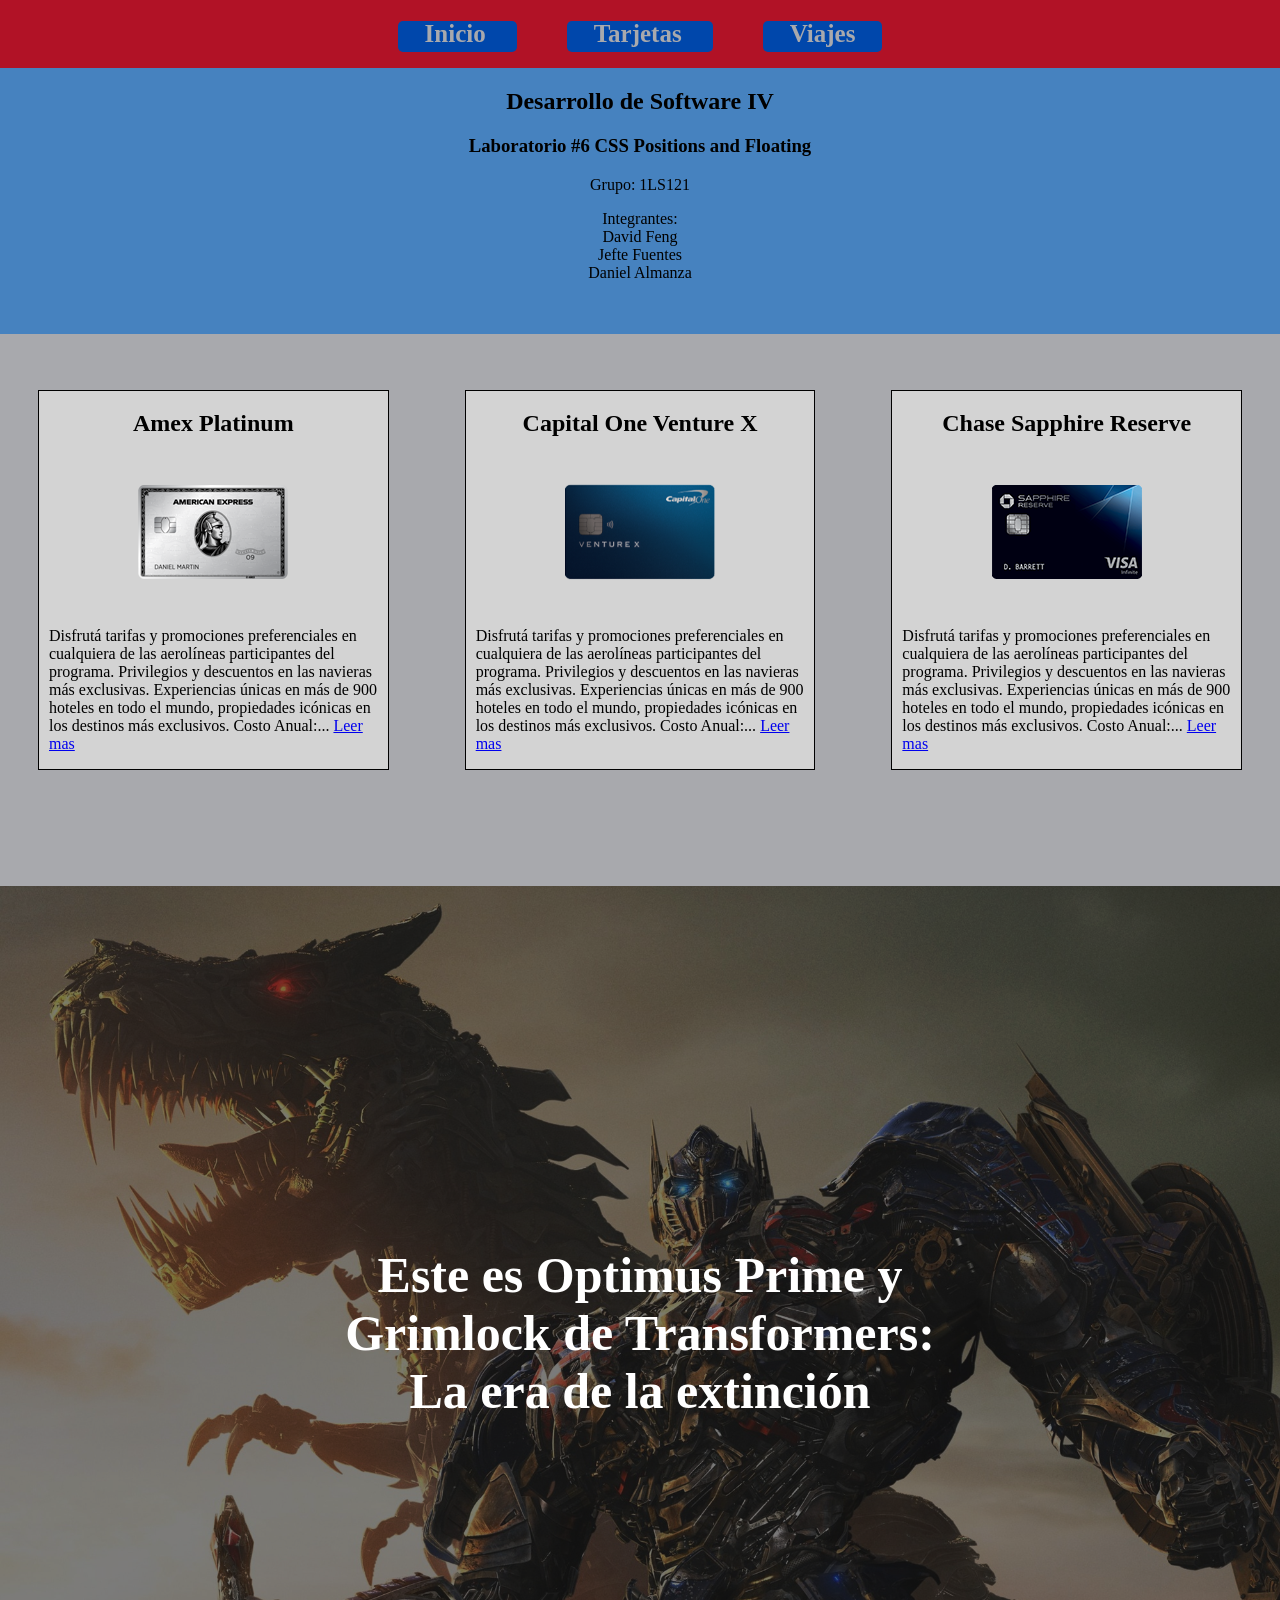
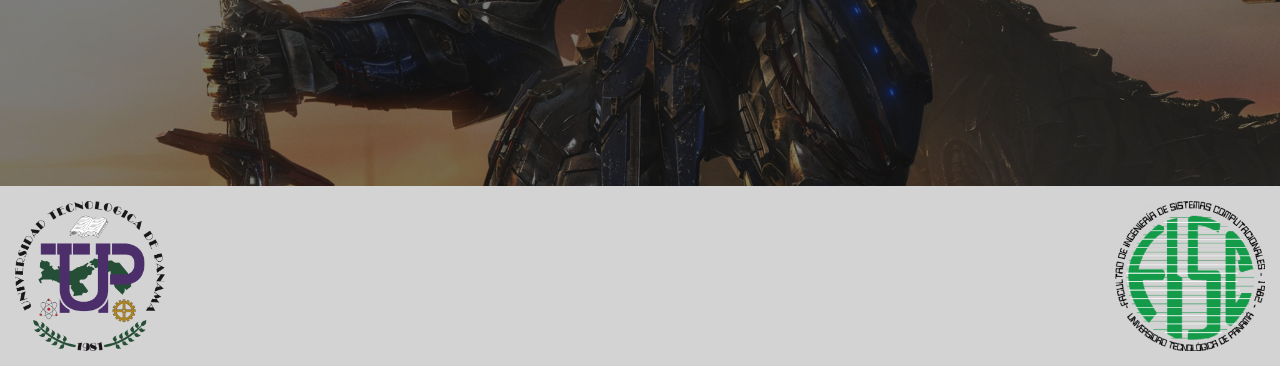
==== lab6/index.html @ 01a1f960 "Tareas Agregas" ====
<!DOCTYPE html>
<html lang="en">
<head>
    <meta charset="UTF-8">
    <meta name="viewport" content="width=device-width, initial-scale=1.0">
    <title>Document</title>
    <link rel="stylesheet" type="text/css" href="style.css">
</head>
<body>
    <header class="encabezado">
        <nav class="navbar">
            <ul>
                <span>
                    <li>
                        <a href="#">
                            Inicio
                        </a>
                    </li>
                </span>
                <span>
                    <li>
                        <a href="#">
                            Tarjetas
                        </a>
                    </li>
                </span>
                <span>
                    <li>
                        <a href="#">
                            Viajes
                        </a>
                    </li>
                </span>
            </ul>
        </nav>
        <h2>Desarrollo de Software IV</h2>
        <h3>Laboratorio #6 CSS Positions and Floating</h2>
        <p>Grupo: 1LS121</p>
        <p>
            Integrantes: <br>
            David Feng <br>
            Jefte Fuentes <br>
            Daniel Almanza <br>
        </p>
        <br><br>
    </header>
    <br>
    <section class="contenedor">
        <div class="caja1">
            <h1>Amex Platinum</h1>
            <img src="img/platinum-card.png" alt="">
            <p>Disfrutá tarifas y promociones preferenciales en cualquiera de las aerolíneas participantes del programa. Privilegios y descuentos en las navieras más exclusivas. Experiencias únicas en más de 900 hoteles en todo el mundo, propiedades icónicas en los destinos más exclusivos. Costo Anual:... <a href="#">Leer mas</a></p>
        </div>
        <div class="caja2">
            <h1>Capital One Venture X</h1>
            <img src="img/Ventura-one-x.png" alt="">
            <p>Disfrutá tarifas y promociones preferenciales en cualquiera de las aerolíneas participantes del programa. Privilegios y descuentos en las navieras más exclusivas. Experiencias únicas en más de 900 hoteles en todo el mundo, propiedades icónicas en los destinos más exclusivos. Costo Anual:... <a href="#">Leer mas</a></p>
        </div>
        <div class="caja3">
            <h1>Chase Sapphire Reserve</h1>
            <img src="img/chase-sapphire-reserve.png" alt="">
            <p>Disfrutá tarifas y promociones preferenciales en cualquiera de las aerolíneas participantes del programa. Privilegios y descuentos en las navieras más exclusivas. Experiencias únicas en más de 900 hoteles en todo el mundo, propiedades icónicas en los destinos más exclusivos. Costo Anual:... <a href="#">Leer mas</a></p>
        </div>
    </section>
    <br><br>
    <section class="imagen">
        <h1>Este es Optimus Prime y Grimlock de Transformers: La era de la extinción</h1>
    </section>
    <footer class="pie">
        <img src="img/utp.jpeg" alt="">
        <img class="fisc" src="img/fisc.png" alt="">
    </footer>
</body>
</html>
---- lab6/style.css ----
body{
    margin: 0;
    padding: 0;
    background-color: #A8A9AD;
}
.encabezado{
    background-color: #4682BF;
    text-align: center;
}

.navbar ul{
    color: #A8A9AD;
    list-style: none;
    background-color: #B11226;
    margin: 0;
    padding: 0;
    text-align: center;
}

.navbar span{
    background-color: #0047AB;
    border-radius: 5px;
    margin: 25px;
    padding: 7px;
}

.navbar li{
    display: inline-block;
}
.navbar li:hover{
    color: white;
    border-bottom: 1px solid #A8A9AD;
    cursor: pointer;    
    line-height: 0;
}

.navbar a{
    color: inherit;
    text-decoration: none;
    display: block;
    padding: 20px;
    font-weight: bold;
    font-size: 25px;
    text-align: center;
}

.contenedor{
    width: 100%;
    display: flex;
    justify-content: center;
    background-color: #A8A9AD;
}
.contenedor div{
    margin: 38px;
    border: 1px solid black;
    text-align: center;
    padding-left: 10px;
    padding-right: 10px;
}
.contenedor p{
    text-align: left;
}

.contenedor img{
    width: 150px;
    height: 150px;
    object-fit: cover;
}

.caja1,.caja2,.caja3{
    background-color: #D3D3D3;
}

.imagen{
    background-image: url(img/wallpaper.jpg);
    background-color: rgb(60, 60, 60);
    background-blend-mode: soft-light;
    background-size: cover;
    width: 100%;
    height: 100vh;
}
.imagen h1{
    display: flex;
    padding-top: 40vh;
    padding-bottom: 40vh;
    text-align: center;
    font-size: 50px;
    color: white;
    padding-left: 35vh;
    padding-right: 35vh;
}

.pie{
    background-color: #D3D3D3;
    display: flex;
}

.pie img{
    width: 150px;
    height: 150px;
    padding: 15px;
}

.fisc{
position: absolute;
right: 0;
}
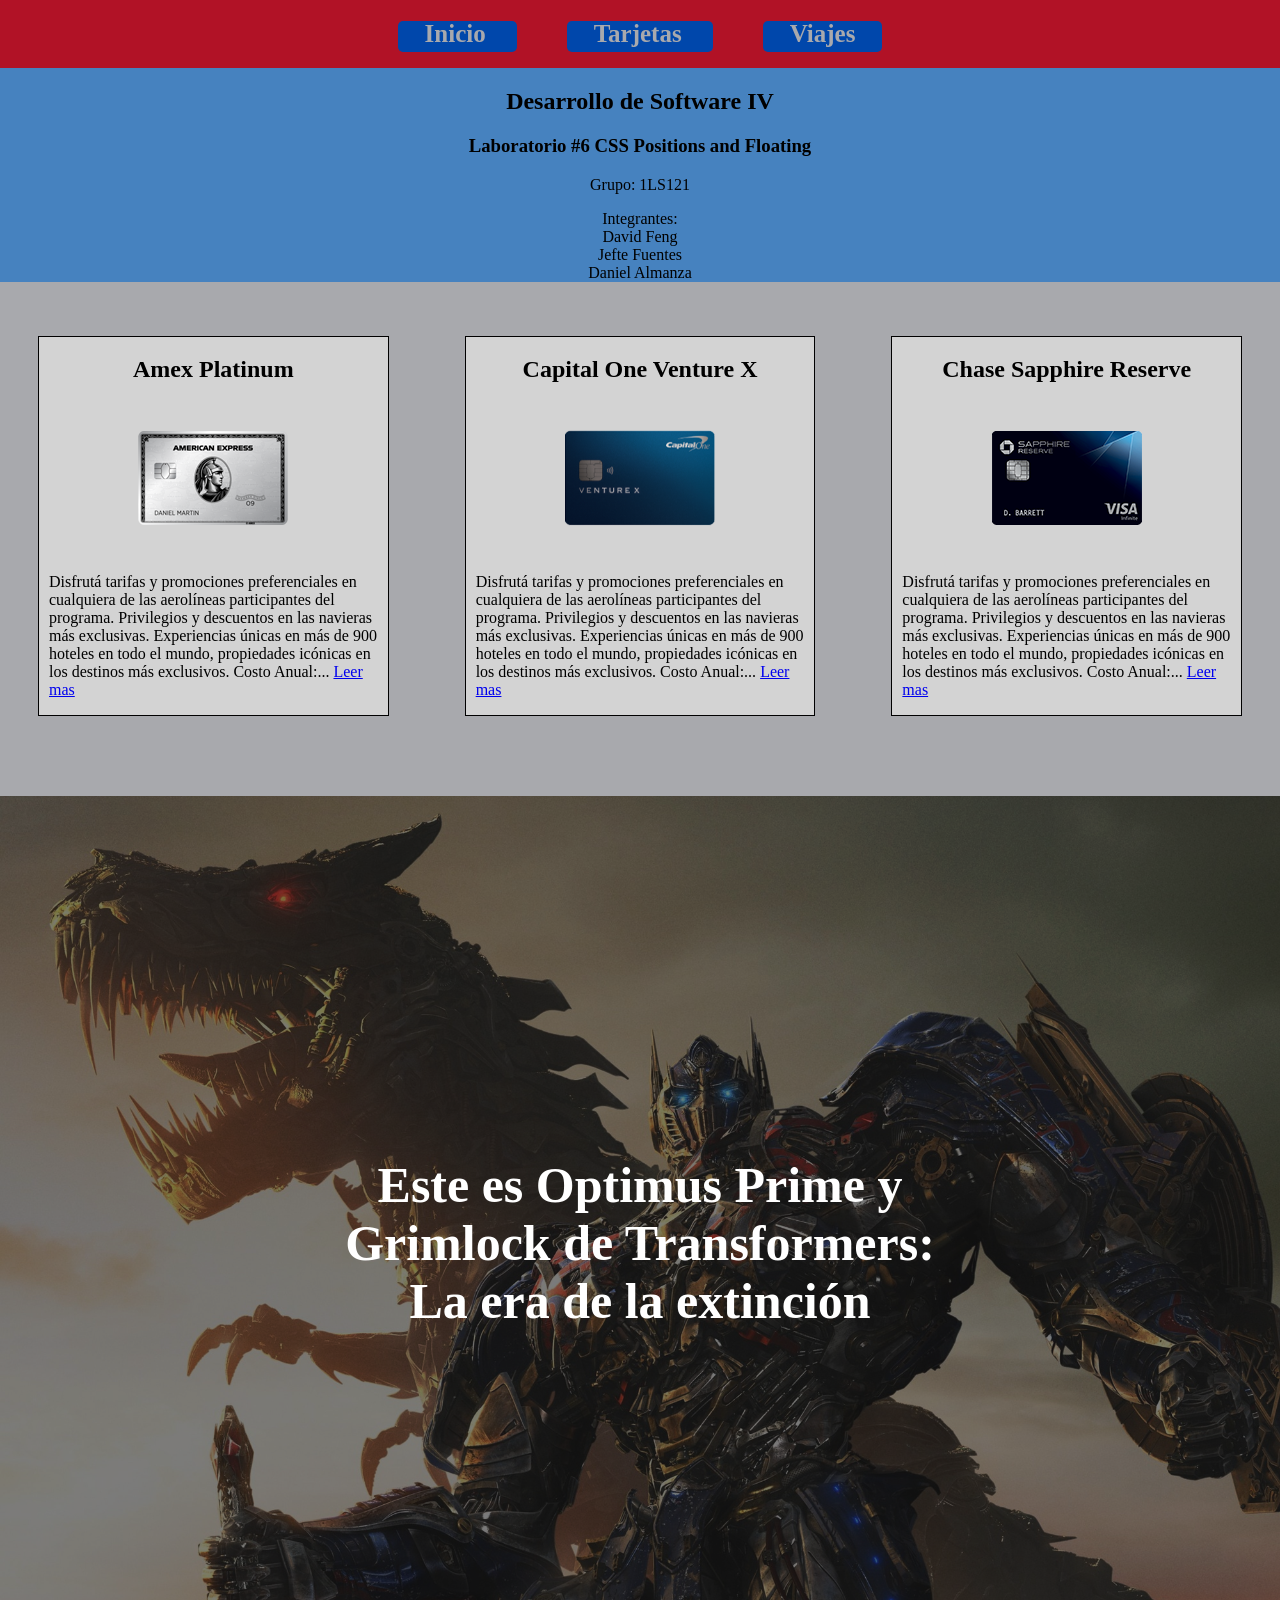
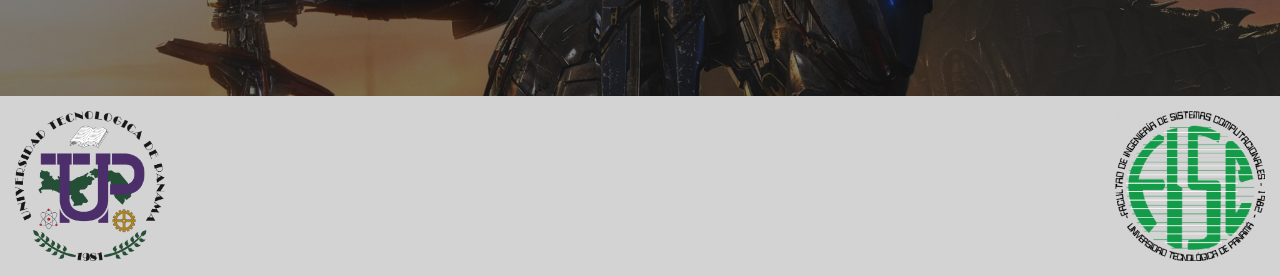
==== commit 2f7b483b: "<br> Eliminado" ====
--- a/lab6/index.html
+++ b/lab6/index.html
@@ -3,7 +3,7 @@
 <head>
     <meta charset="UTF-8">
     <meta name="viewport" content="width=device-width, initial-scale=1.0">
-    <title>Document</title>
+    <title>Lab6</title>
     <link rel="stylesheet" type="text/css" href="style.css">
 </head>
 <body>
@@ -42,9 +42,7 @@
             Jefte Fuentes <br>
             Daniel Almanza <br>
         </p>
-        <br><br>
     </header>
-    <br>
     <section class="contenedor">
         <div class="caja1">
             <h1>Amex Platinum</h1>
@@ -62,7 +60,6 @@
             <p>Disfrutá tarifas y promociones preferenciales en cualquiera de las aerolíneas participantes del programa. Privilegios y descuentos en las navieras más exclusivas. Experiencias únicas en más de 900 hoteles en todo el mundo, propiedades icónicas en los destinos más exclusivos. Costo Anual:... <a href="#">Leer mas</a></p>
         </div>
     </section>
-    <br><br>
     <section class="imagen">
         <h1>Este es Optimus Prime y Grimlock de Transformers: La era de la extinción</h1>
     </section>
